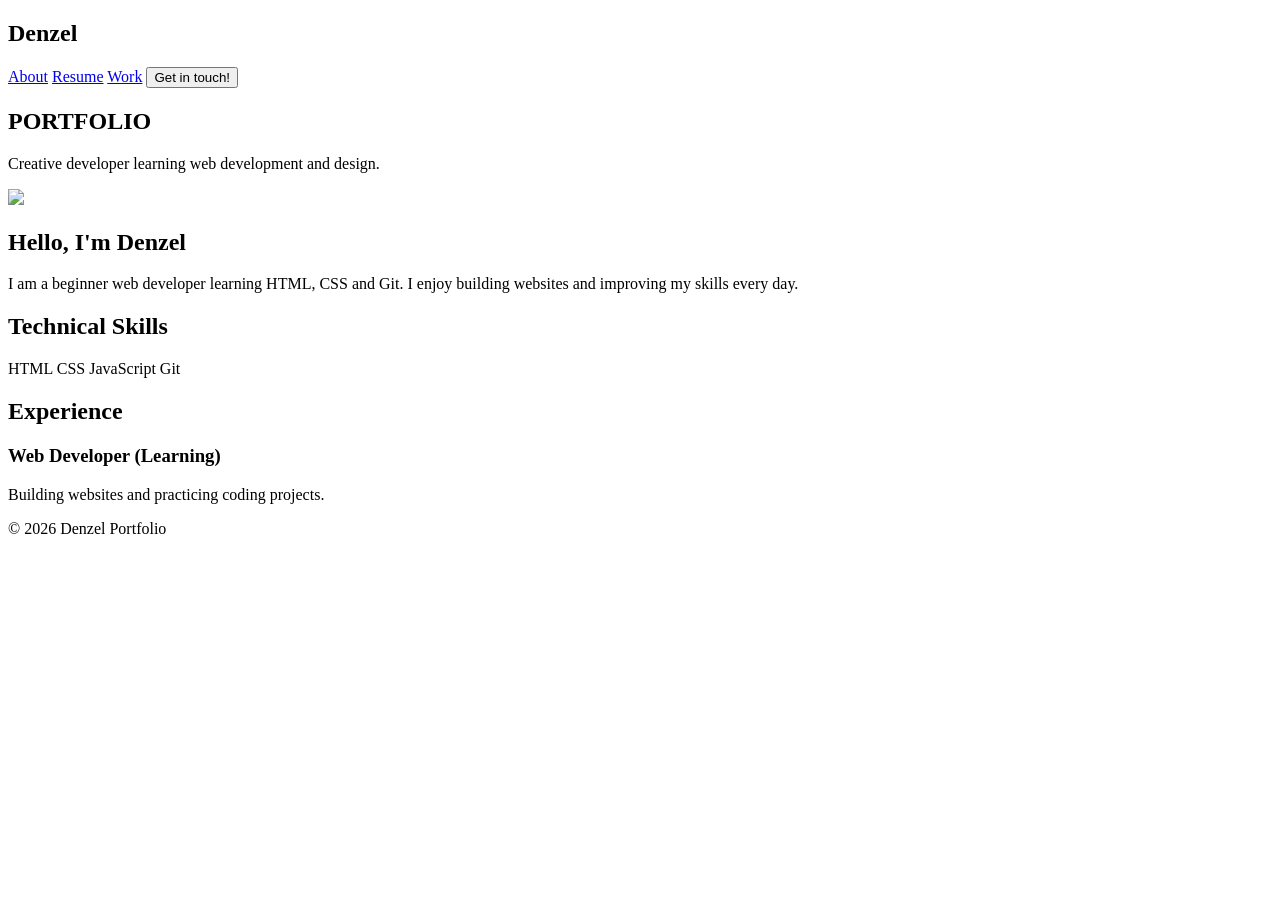
==== index.html @ 9e682eec "Move index.html to root for Github pages" ====
<!DOCTYPE html>
<html lang="en">

<head>
<meta charset="UTF-8">
<meta name="viewport" content="width=device-width, initial-scale=1.0">

<title>Portfolio</title>

<link rel="stylesheet" href="css/style.css">

</head>

<body>

<header>

<h2 class="logo">Denzel</h2>

<nav>

<a href="#">About</a>
<a href="#">Resume</a>
<a href="#">Work</a>

<button class="contact-btn">Get in touch!</button>

</nav>

</header>


<section class="hero">

<div class="hero-text">

<h1>PORTFOLIO</h1>

<p>
Creative developer learning web development and design.
</p>

</div>


<div class="hero-image">

<img src="images/profile.jpg.jpg">

</div>

</section>


<section class="about">

<h2>Hello, I'm Denzel</h2>

<p>

I am a beginner web developer learning HTML, CSS and Git.
I enjoy building websites and improving my skills every day.

</p>

</section>


<section class="skills">

<h2>Technical Skills</h2>

<div class="skills-box">

<span>HTML</span>
<span>CSS</span>
<span>JavaScript</span>
<span>Git</span>

</div>

</section>


<section class="experience">

<h2>Experience</h2>

<div class="exp-card">

<h3>Web Developer (Learning)</h3>

<p>Building websites and practicing coding projects.</p>

</div>

</section>


<footer>

<p>© 2026 Denzel Portfolio</p>

</footer>


</body>

</html>
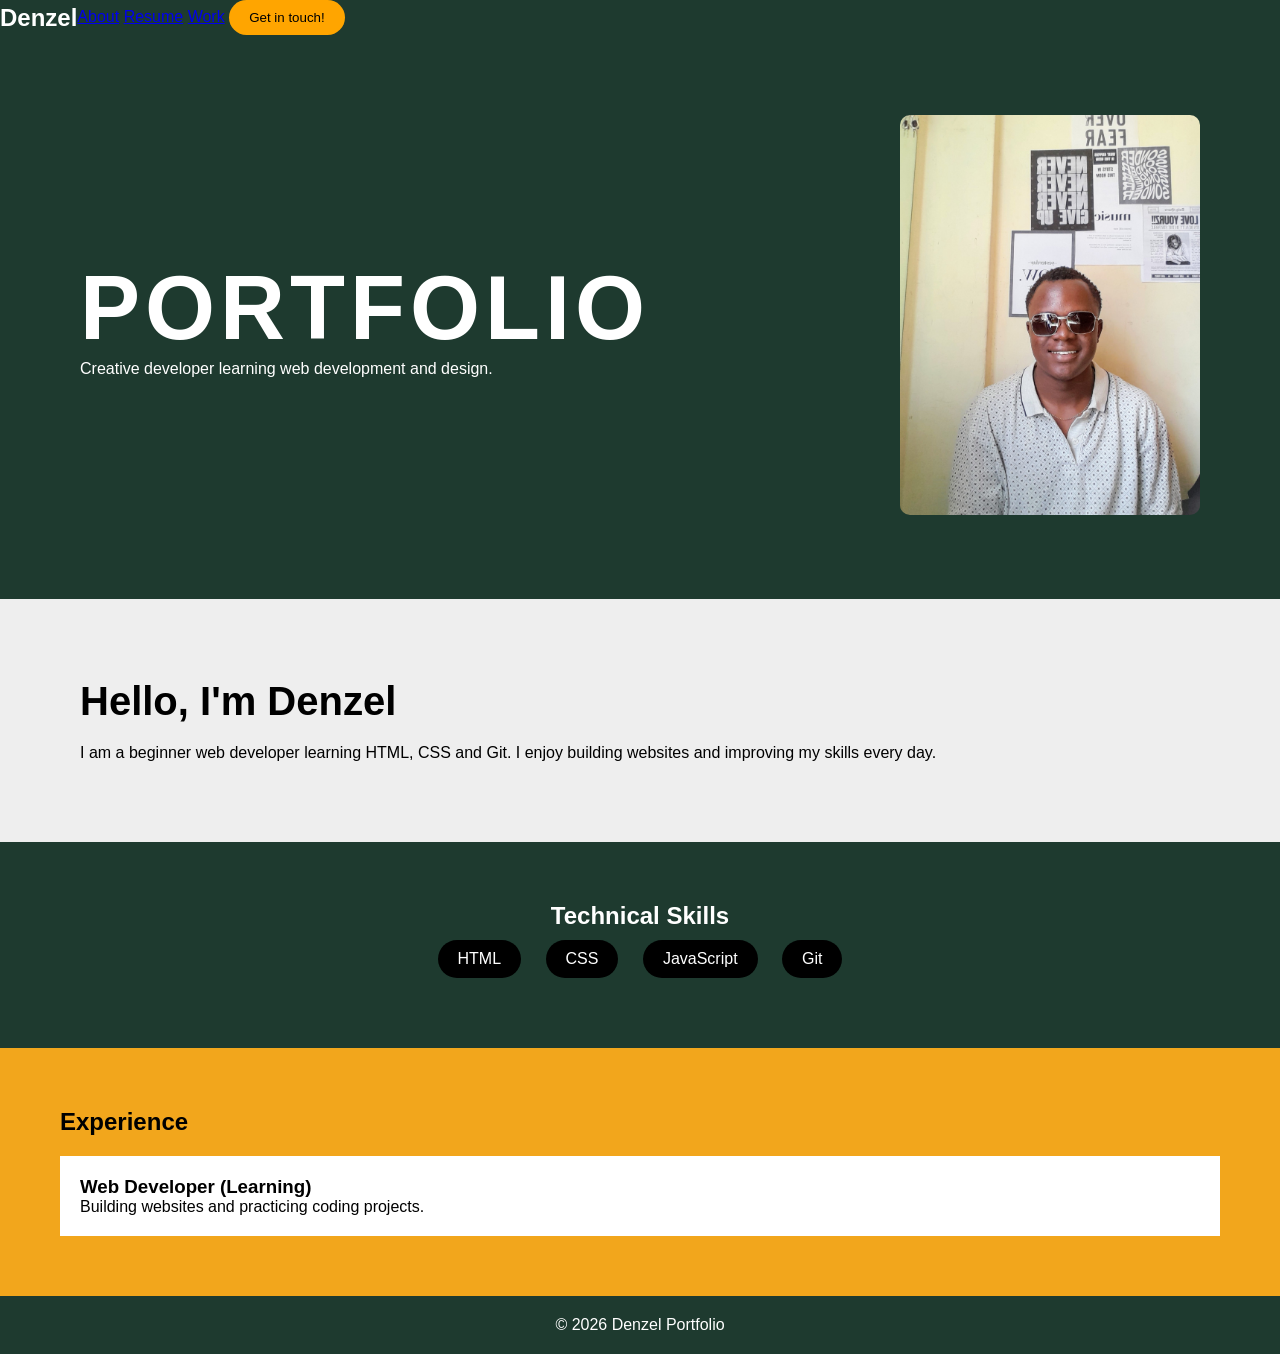
==== commit dcb0fa09: "Add style.css and images" ====
--- a/index.html
+++ b/index.html
@@ -7,7 +7,7 @@
 
 <title>Portfolio</title>
 
-<link rel="stylesheet" href="css/style.css">
+<link rel="stylesheet" href="portfolio/css/style.css">
 
 </head>
 
@@ -45,7 +45,7 @@
 
 <div class="hero-image">
 
-<img src="images/profile.jpg.jpg">
+<img src="portfolio/images/profile.jpg.jpg">
 
 </div>
 
--- a/portfolio/css/style.css
+++ b/portfolio/css/style.css
@@ -0,0 +1,89 @@
+*{
+    margin:0;
+    padding:0;
+    box-sizing:border-box;
+    font-family:Arial
+}
+
+body{
+    background-color:#1e3a2f;
+    color:white;
+}
+
+header{
+    display:flex;
+    justify-content:space-between
+    padding:20px 60px;
+    align-items:center;
+}
+
+nav-a{
+    margin:0 12px;
+    text-decoration:none;
+    color:white;
+}
+
+.contact-btn{
+    background:orange;
+    border:none;
+    padding:10px 20px;
+    border-radius:20px;
+}
+
+.hero{
+    display: flex;
+    justify-content: space-between;
+    align-items: center;
+    padding: 80px;
+}
+
+.hero h1{
+    font-size: 90px;
+    letter-spacing: 5px;
+}
+
+.hero-image img{
+    width: 300px;
+    border-radius: 10px;
+}
+
+.about{
+    background: #eee;
+    color: black;
+    padding: 80px;
+}
+
+.about h2{
+    font-size: 40px;
+    margin-bottom: 20px;
+}
+
+.skills{
+    padding: 60px;
+    text-align:center;
+}
+
+.skills-box span{
+    background: black;
+    padding: 10px 20px;
+    margin: 10px;
+    display: inline-block;
+    border-radius: 20px;
+}
+
+.experience{
+    background: #f2a61c;
+    color: black;
+    padding: 60px;
+}
+
+.exp-card{
+    background:white;
+    padding: 20px;
+    margin-top: 20px;
+}
+
+footer{
+    text-align: center;
+    padding: 20px;
+}
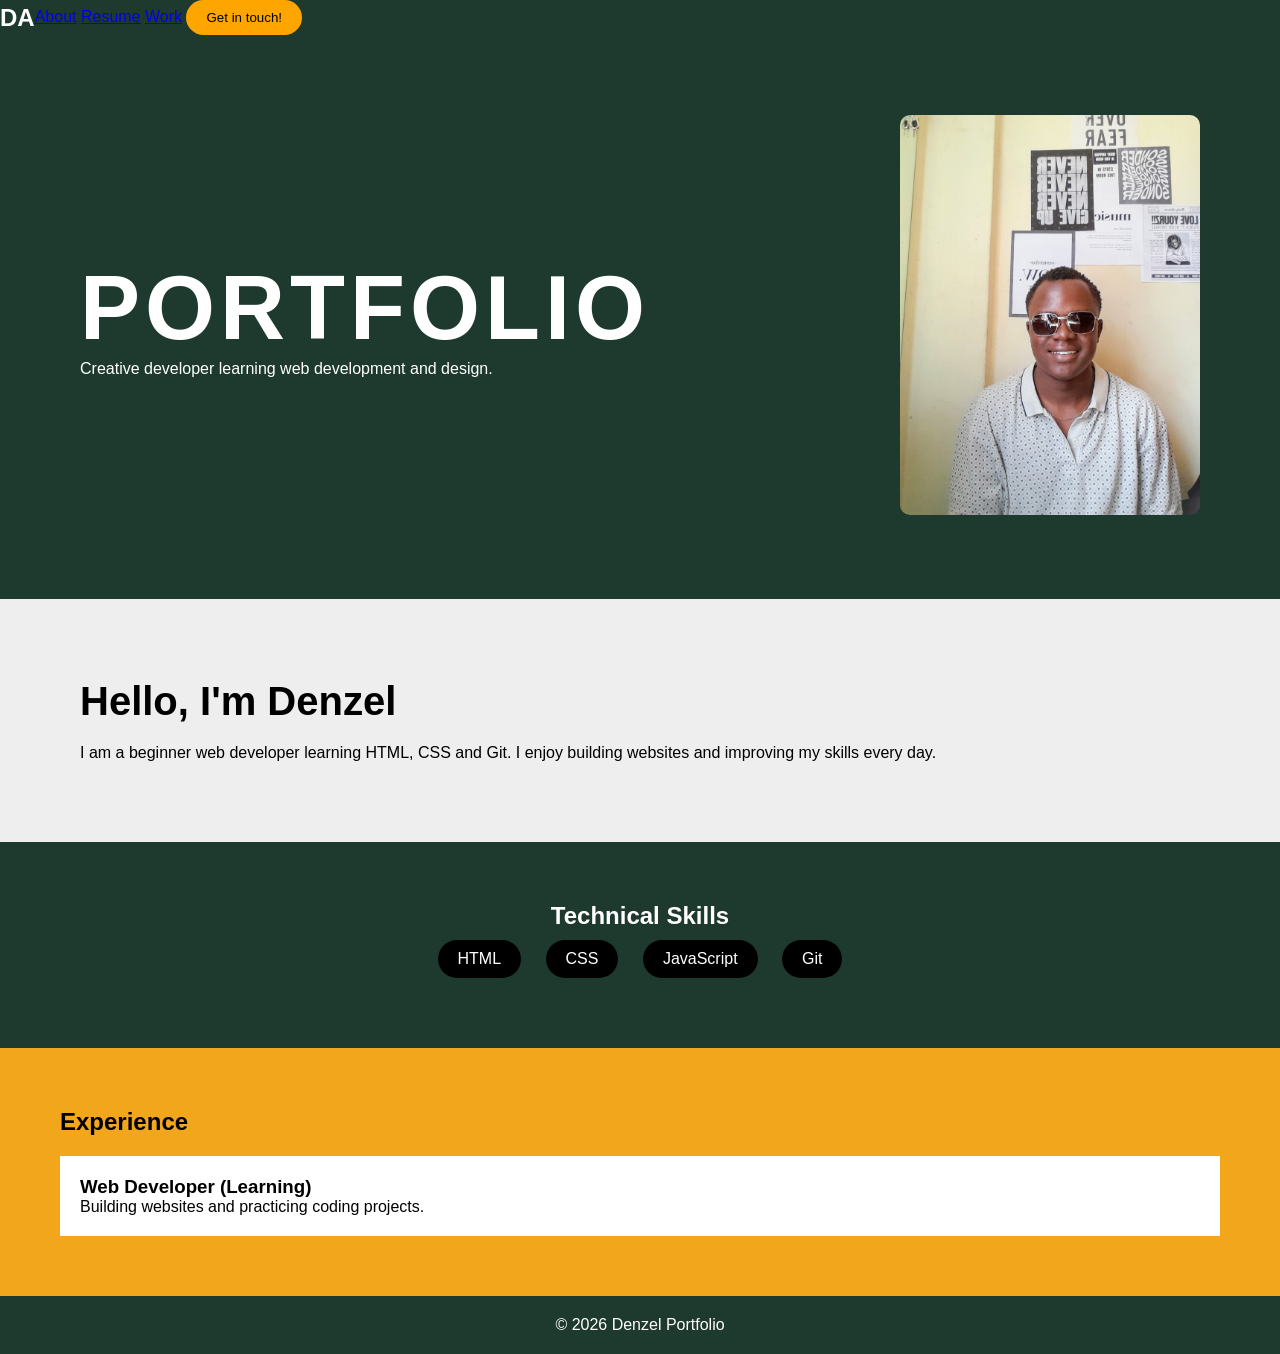
==== commit 0ff2df5c: "Update index.hmtl" ====
--- a/index.html
+++ b/index.html
@@ -5,7 +5,7 @@
 <meta charset="UTF-8">
 <meta name="viewport" content="width=device-width, initial-scale=1.0">
 
-<title>Portfolio</title>
+<title>DENZEL ANYIKO</title>
 
 <link rel="stylesheet" href="portfolio/css/style.css">
 
@@ -15,7 +15,7 @@
 
 <header>
 
-<h2 class="logo">Denzel</h2>
+<h2 class="logo">DA</h2>
 
 <nav>
 
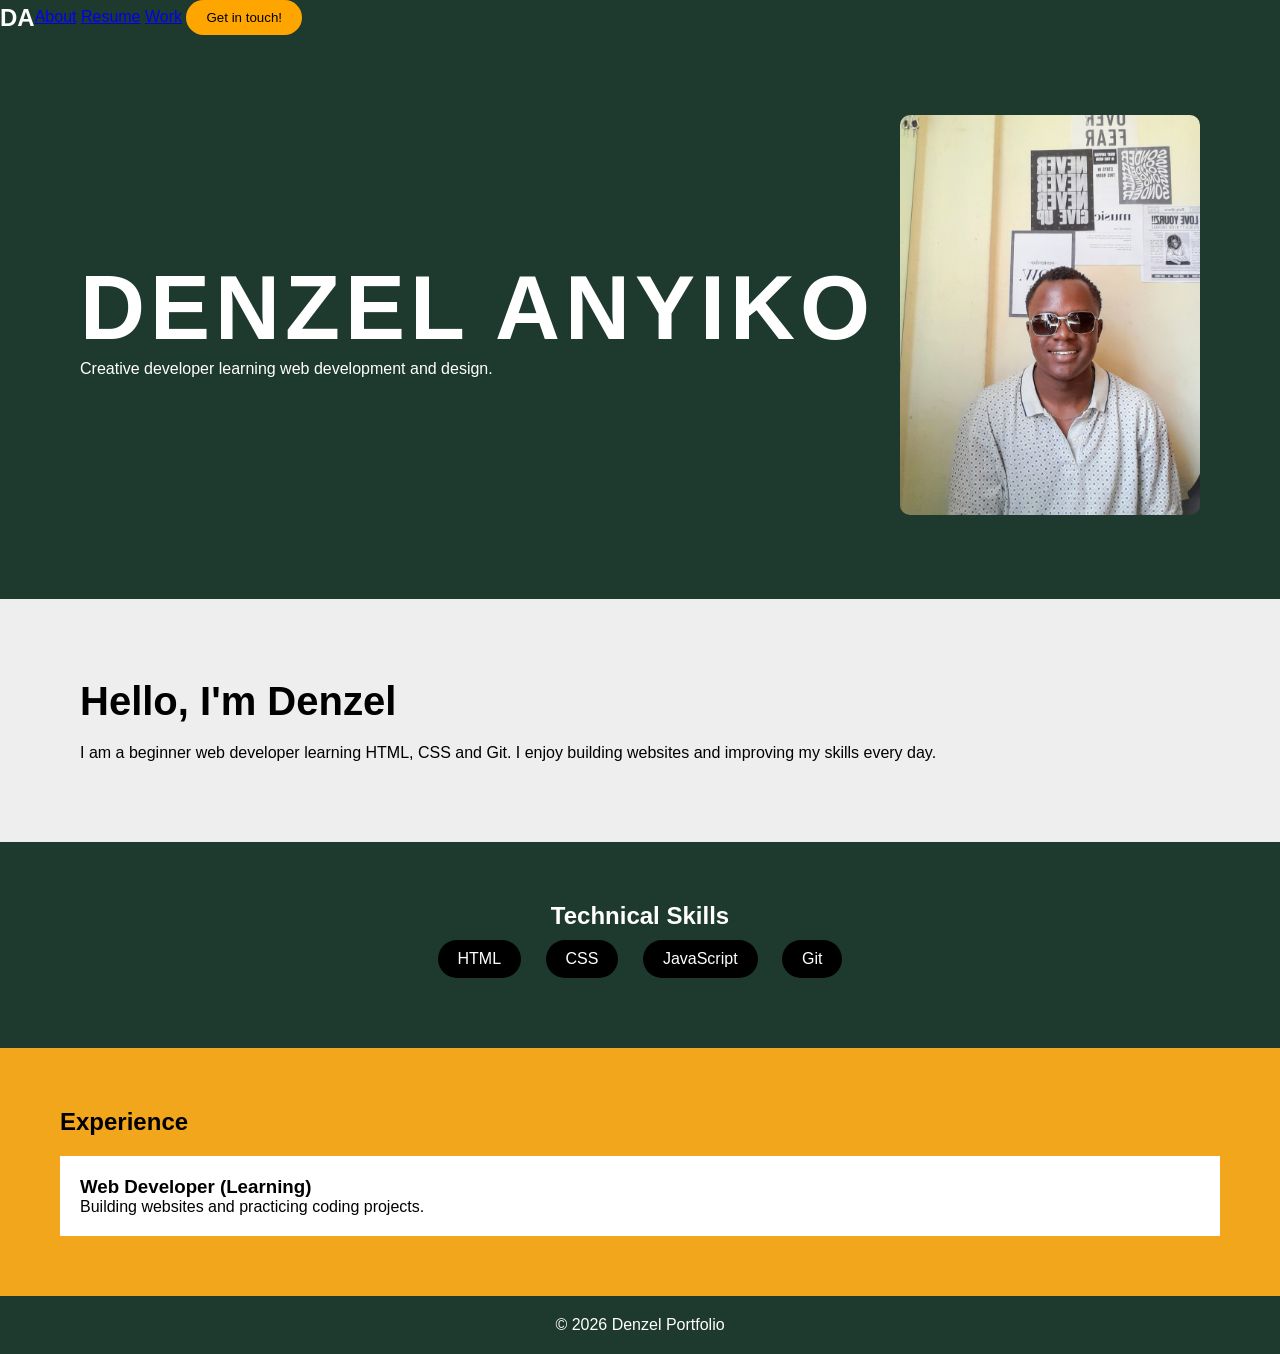
==== commit 8212ea5b: "Update index.hmtl" ====
--- a/index.html
+++ b/index.html
@@ -5,7 +5,7 @@
 <meta charset="UTF-8">
 <meta name="viewport" content="width=device-width, initial-scale=1.0">
 
-<title>DENZEL ANYIKO</title>
+<title>PORTFOLIO</title>
 
 <link rel="stylesheet" href="portfolio/css/style.css">
 
@@ -34,7 +34,7 @@
 
 <div class="hero-text">
 
-<h1>PORTFOLIO</h1>
+<h1>DENZEL ANYIKO</h1>
 
 <p>
 Creative developer learning web development and design.
